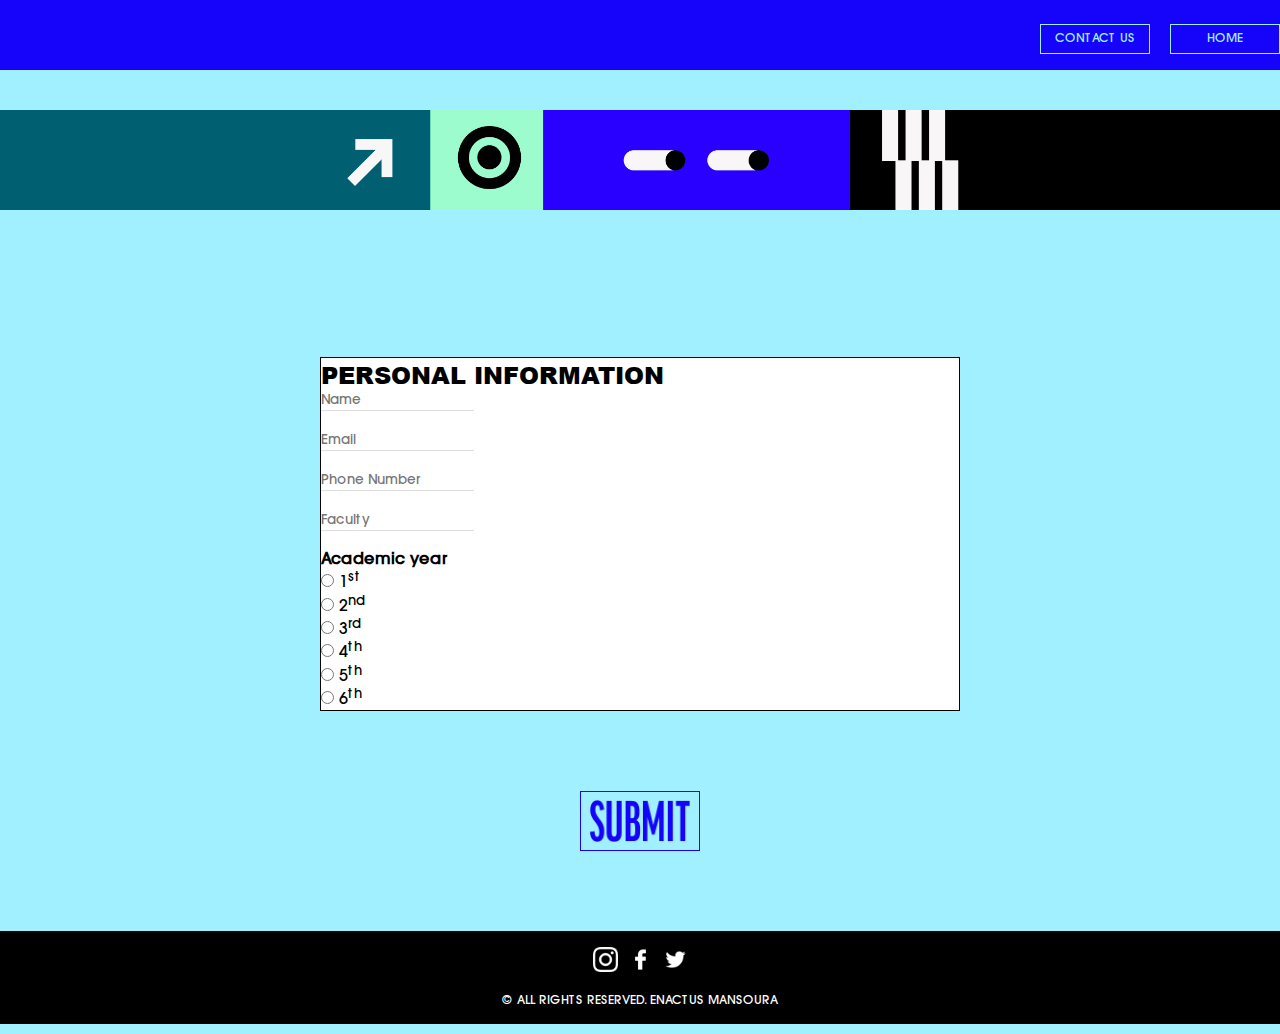
==== index.html @ 94e8a6a2 "Final commit: Backend added, issues fixed" ====
<!DOCTYPE html>
<html lang="en">
    <head>
    <meta charset="UTF-8" />
    <meta http-equiv="X-UA-Compatible" content="IE=edge" />
    <meta name="viewport" content="width=device-width, initial-scale=1.0" />
    <title>Application Form - Milestone 2023</title>
    <link rel="shortcut icon" href="assets/favicon.ico" type="image/x-icon">
    <link rel="icon" href="assets/favicon.ico" type="image/x-icon">                
    <link href="https://cdn.jsdelivr.net/npm/bootstrap@5.2.2/dist/css/bootstrap.min.css" rel="stylesheet" integrity="sha384-Zenh87qX5JnK2Jl0vWa8Ck2rdkQ2Bzep5IDxbcnCeuOxjzrPF/et3URy9Bv1WTRi" crossorigin="anonymous">
    <script src="https://cdn.jsdelivr.net/npm/bootstrap@5.2.2/dist/js/bootstrap.bundle.min.js" integrity="sha384-OERcA2EqjJCMA+/3y+gxIOqMEjwtxJY7qPCqsdltbNJuaOe923+mo//f6V8Qbsw3" crossorigin="anonymous"></script>
    <link rel="stylesheet" href="style/style.css?v=2">
    <!-- Google tag (gtag.js) -->
    <script async src="https://www.googletagmanager.com/gtag/js?id=G-HJ6JGQN55H"></script>
    <script>
    window.dataLayer = window.dataLayer || [];
    function gtag(){dataLayer.push(arguments);}
    gtag('js', new Date());
    gtag('config', 'G-HJ6JGQN55H');
    </script>
    </head>
    <body>


        <div class="heading">

            <!--NAV START-->

            <div class="nav p-4">
                <div id="logo">
                    <img src="assets/enactus logo.png" alt="">
                </div>
                <ul>
                    <li id="contact">
                        <a id="maillink" href="mailto:info@enactusmans.com">CONTACT US</a>
                    </li>

                    <li id="home">
                        <a id="homelink" href="https://enactusmans.com/">HOME</a>
                    </li>
                </ul>
            </div>

            <!--NAV END-->

            <!-- SLIDER START-->

            <div class="slider">
                <div class="scroll-parent">
                    <div class="scroll-element primary sliderimg">
                      <img src="assets/slider.png"alt=""/>
                      <img src="assets/slider.png"alt=""/>
                      <img src="assets/slider.png"alt=""/>
                      <img src="assets/slider.png"alt=""/>
                      <img src="assets/slider.png"alt=""/>
                      <img src="assets/slider.png"alt=""/>
                      <img src="assets/slider.png"alt=""/>
                      <img src="assets/slider.png"alt=""/>
                      <img src="assets/slider.png"alt=""/>
                      <img src="assets/slider.png"alt=""/>
                      <img src="assets/slider.png"alt=""/>
                      <img src="assets/slider.png"alt=""/>
                      <img src="assets/slider.png"alt=""/>
                      <img src="assets/slider.png"alt=""/>
                      <img src="assets/slider.png"alt=""/>
                      <img src="assets/slider.png"alt=""/>
                      <img src="assets/slider.png"alt=""/>
                    </div>
                    <!-- <div class="scroll-element secondary sliderimg">
                      <img src="assets/slider.png"alt=""/>
                      <img src="assets/slider.png"alt=""/>
                      <img src="assets/slider.png"alt=""/>
                    </div> -->
                  </div>
                <!-- <div class="sliderimg">
                    <img src="assets/slider.png" alt="">
                </div>
                <div class="sliderimg">
                    <img src="assets/slider.png" alt="">
                </div>
                <div class="sliderimg">
                    <img src="assets/slider.png" alt="">
                </div>
                <div class="sliderimg">
                    <img src="assets/slider.png" alt="">
                </div> -->
            </div>
            <!-- SLIDER END-->

            <!--FIRST ILLUSTRATION START-->

            <div class="firstill">
                <!-- <img src="assets/firstill.png" alt=""> -->
                <!-- <div class="eye">
                    <div class="eye1"></div>
                    <div class="eye2"></div>
                </div> -->

                <!-- <div class="eyes">
                    <img src="assets/eyesfull.png" alt="">
                </div> -->

            </div>

            <!--FIRST ILLUSTRATION END-->

            <!--SECOND ILLUSTRATION START-->

            <div class="secondill">
                <picture>
                    <source srcset="assets/secondill.png" media="(min-width:575px)" alt="">
                    <img src="assets/secondill sm.png" alt="">
                </picture>
            </div>

            <!--SECOND ILLUSTRATION END-->

        </div>

        <div class="main pb-0">

            <!-- ALL Sections -->

            <div class="all">

                <!-- PERSONAL Section -->

                <div id="first" class="form pt-lg-5 pt-md-5 pe-lg-5 pe-md-5 ps-lg-5 ps-md-5 pb-lg-5 pb-md-5 " onclick="shadow()">

                    <h2 class="mb-4">PERSONAL INFORMATION</h2>

                    <form action="submit.php" method="post">
                        <div class="mb-2">
                        <input
                            type="text"
                            class="form-control"
                            id="name" name="name" placeholder="Name" required/>
                        </div>
                
                        <div class="mb-2">
                        <input
                            type="email"
                            class="form-control"
                            id="email" name="email" placeholder="Email" required/>
                        </div>

                        <div class="row">
                    
                            <div class="col-lg col-md mb-2">
                            <input
                                type="number"
                                pattern="/^-?\d+\.?\d*$/" 
                                class="form-control"
                                id="phone" name="phone" placeholder="Phone Number" required/>
                            </div>
                        </div>

                        <div class="mb-2">
                        <input
                            type="text"
                            class="form-control"
                            id="faculty" name="faculty" placeholder="Faculty" required/>
                        </div>

                        <label  class="form-label mt-2">Academic year </label><br>

                        <div class="year">
                            <div class="form-check form-check-inline">
                                    <input class="form-check-input" type="radio" name="year" id="first" value="1st" required>
                                    <label class="form-check-label" for="first" style="margin-left: 0px;margin-right: 10px;">
                                        1<sup>st</sup>
                                    </label>
                                </div>

                            <div class="form-check form-check-inline">
                                <input class="form-check-input" type="radio" name="year" id="second" value="2nd">
                                <label class="form-check-label" for="second" style="margin-left: 0px;margin-right: 10px;">
                                    2<sup>nd</sup>
                                </label>
                            </div>
                    
                            <div class="form-check form-check-inline">
                                <input class="form-check-input" type="radio" name="year" id="third" value="3rd">
                                <label class="form-check-label" for="third" style="margin-left: 0px; margin-right: 10px;">
                                    3<sup>rd</sup>
                                </label>
                            </div>
                    
                            <div class="form-check form-check-inline">
                                <input class="form-check-input" type="radio" name="year" id="fourth" value="4th"> 
                                <label class="form-check-label" for="fourth" style="margin-left: 0px;margin-right: 10px;">
                                    4<sup>th</sup>
                                </label>
                            </div>
                    
                            <div class="form-check form-check-inline">
                                <input class="form-check-input" type="radio" name="year" id="fifth" value="5th">
                                <label class="form-check-label" for="fifth" style="margin-left: 0px;">
                                5<sup>th</sup>
                            </label>
                            </div>

                            <div class="form-check form-check-inline">
                                <input class="form-check-input" type="radio" name="year" id="sixth" value="6th">
                                <label class="form-check-label" for="sixth" style="margin-left: 0px;">
                                    6<sup>th</sup>
                                </label>
                                </div>
                        </div>

                </div>

                <!-- SUBMIT BUTTON-->
                <button type="submit" id="submit" class="submit" onclick="shadow5()">
                    <img src="assets/SUBMIT.png" alt="">
                </button>

                </form>     

                </div>

                <!-- FOOTER -->

                <div class="footer mb-0">
                    <div class="social" id="contact">
                        <a href="https://instagram.com/enactusmans/" target="_blank"><img src="assets/instagram.png" alt=""></a>
                        <a href="https://facebook.com/EnactusMansouraUniversity/" target="_blank"><img src="assets/facebook.png" alt=""></a>
                        <a href="https://twitter.com/enactusmans" target="_blank"><img src="assets/twitter.png" alt=""></a>
                     </div>
                    <p class="mb-0">© ALL RIGHTS RESERVED. ENACTUS MANSOURA</p>
                </div>
        </div>

    <script>
        document.getElementById('logo').addEventListener('click',home);
        document.getElementById('contact').addEventListener('click',mail);
        function mail(){
                window.location.href = "mailto:info@enactusmans.com"
                console.log("ag")
            }
        document.getElementById('home').addEventListener('click',home);
        function home(){
                window.location.href = "https://www.enactusmans.com"
            }

        document.getElementById('home').addEventListener('mouseover',invert);
        function invert(){
            document.getElementById('homelink').style.color='var(--primary-color)'
        }
        document.getElementById('home').addEventListener('mouseleave',invertback);
        function invertback(){
            document.getElementById('homelink').style.color='var(--secondary-color)'
        }

        document.getElementById('contact').addEventListener('mouseover',invert2);
        function invert2(){
            document.getElementById('maillink').style.color='var(--primary-color)'
        }
        document.getElementById('contact').addEventListener('mouseleave',invertback2);
        function invertback2(){
            document.getElementById('maillink').style.color='var(--secondary-color)'
        }

    </script>

    <script>
        function shadow(){
            document.getElementById("first").style.boxShadow = "-6px 5px black"
        }

        function shadow2(){
            document.getElementById("secondd").style.boxShadow = "-6px 5px black"
        }

        function shadow3(){
            document.getElementById("thirdd").style.boxShadow = "-6px 5px black"
        }

        function shadow4(){
            document.getElementById("fourthh").style.boxShadow = "-6px 5px black"
        }
        
        function shadow5(){
            document.getElementById("submit").style.boxShadow = "-6px 5px var(--primary-color)"
        }
    </script>

    <script>
        function auto_grow(element) {
        element.style.height="auto";
        element.style.height = (element.scrollHeight+2)+"px";
        }
    </script>

    </body>
</html>
---- style/style.css ----
:root {
  --primary-color: #1504f9;
  --secondary-color: #a1f0ff;
}

@font-face {
  font-family: ArialMT;
  src: url(ArialMTBlack.woff);
}

@font-face {
  font-family: ITCAvante;
  src: url(ITCAvantGardePro-Md.ttf);
}

* {
  box-sizing: border-box;
  margin: 0px;
  font-family: ITCAvante;
}

img {
  -webkit-user-drag: none;
}

body {
  background-color: var(--secondary-color);
}

.nav {
  background-color: var(--primary-color);
  min-height: 70px;
  display: flex;
  justify-content: space-between;
  align-items: center;
}

.links {
  display: flex;
  align-items: center;
}

#logo img {
  max-width: 100px;
  margin-left: 15px;
}

#logo img:hover {
  cursor: pointer;
}

.nav ul {
  display: flex;
  justify-content: space-between;
  list-style: none;
  margin: 8px 0px 0px 0px;
}

.nav ul li {
  margin-left: 20px;
  border: 1px solid var(--secondary-color);
  display: flex;
  align-items: center;
  justify-content: center;
  width: 110px;
  height: 30px;
  cursor: pointer;
}

.nav ul li:hover {
  background-color: var(--secondary-color);
}

.nav ul li a:hover {
  color: var(--primary-color);
}

.nav ul li a {
  font-size: 12px;
  font-weight: 100;
  text-decoration: none;
  color: var(--secondary-color);
}
#homebutt {
  text-align: center;
  margin-top: 50px;
}
#homelinkk {
  border: 1px solid var(--primary-color);
  font-size: 22px;
  color: var(--primary-color);
  text-decoration: none;
  padding: 8px 50px;
}

#homelinkk:hover {
  background-color: var(--primary-color);
  color: var(--secondary-color);
}

.stamp {
  text-align: center;
  margin: 9% 0%;
}

.stamp img {
  width: 80px;
}

.scroll-parent {
  position: relative;
  background-color: var(--secondary-color);
  height: 40px;
  width: 100%;
  overflow: hidden;
}

.scroll-element {
  position: absolute;
  left: 0%;
  top: 0%;
  display: flex;
  align-items: center;
  justify-content: space-around;
}

/* .scroll-element img {
    width: 15%;
  } */

.primary {
  animation: primary 15s linear infinite;
  -webkit-animation: primary 15s linear infinite;
}

.secondary {
  animation: secondary 20s linear infinite;
  -webkit-animation: secondary 20s linear infinite;
}

@keyframes primary {
  from {
    left: 0%;
  }
  to {
    left: -100%;
  }
}

@keyframes secondary {
  from {
    left: 100%;
  }
  to {
    left: 0%;
  }
}

.sliderimg img {
  max-width: 400px;
  margin-left: 5px;
}

.firstill {
  /* position: relative; */
  width: 100%;
  height: 100px;
  background-image: url(../assets/firstillu.png);
  background-position: center;
  background-size: cover;
  background-repeat: no-repeat;
}

.firstill img {
  width: 100%;
}

.heading {
}

.eye {
  position: relative;
}

.eye1 {
  width: 21px;
  height: 21px;
  background-color: black;
  border-radius: 50%;
  -webkit-border-radius: 50%;
  -moz-border-radius: 50%;
  -ms-border-radius: 50%;
  -o-border-radius: 50%;
  position: absolute;
  top: 40%;
  left: 51.6%;
  transition: left 1s ease;
  -webkit-transition: left 1s ease;
  -moz-transition: left 1s ease;
  -ms-transition: left 1s ease;
  -o-transition: left 1s ease;
}

.eye2 {
  width: 21px;
  height: 21px;
  background-color: black;
  border-radius: 50%;
  -webkit-border-radius: 50%;
  -moz-border-radius: 50%;
  -ms-border-radius: 50%;
  -o-border-radius: 50%;
  position: absolute;
  top: 40%;
  left: 56.82%;
  transition: left 1s ease;
  -webkit-transition: left 1s ease;
  -moz-transition: left 1s ease;
  -ms-transition: left 1s ease;
  -o-transition: left 1s ease;
}

.clsd {
  background-color: var(--secondary-color);
}

h4 {
  margin: 0px !important;
  text-align: center;
  color: var(--primary-color);
}

.secondill {
  background-color: var(--secondary-color);
  padding: 5% 0% 5% 0%;
  text-align: center;
}

.secondill img {
  width: 100%;
}

.note {
  color: var(--primary-color);
  text-align: center;
  line-height: 30px;
}

#seeu {
  position: relative;
}

#seeu::after {
  content: "";
  width: 139px;
  height: 1.5px;
  position: absolute;
  bottom: -3px;
  left: 0px;
  background-color: var(--primary-color);
}

.mainstate {
  padding-top: 15vh;
}

.status {
  display: flex;
  justify-content: center;
  align-items: center;
  flex-direction: column;
}
.status img {
  max-width: 60%;
}

#inform {
  margin-top: 2vw;
}

.main {
  background-color: var(--secondary-color);
  padding-bottom: 10px;
}

.all {
  background-color: var(--secondary-color);
  margin: auto;
  max-width: 90vw;
  width: 640px;
}

.form {
  background-color: white;
  border: 1px solid black;
  margin-bottom: 5rem;
  box-shadow: 0px 0px black;
  transition: 0.3s ease;
  -webkit-transition: 0.3s ease;
  -moz-transition: 0.3s ease;
  -ms-transition: 0.3s ease;
  -o-transition: 0.3s ease;
}

.form:hover {
  box-shadow: -6px 5px black;
}

h2 {
  font-family: "ArialMT";
  font-weight: 900;
  font-style: normal;
  font-size: 24px;
}

input,
textarea {
  padding-left: 0px !important;
  border-radius: 0px !important;
  border: 0px !important;
  border-bottom: 1px solid #dedede !important;
  -webkit-border-radius: 0px !important;
  -moz-border-radius: 0px !important;
  -ms-border-radius: 0px !important;
  -o-border-radius: 0px !important;
  box-shadow: none !important;
}

input:focus,
textarea:focus {
  border-bottom: 1px solid var(--primary-color) !important;
  -webkit-border-radius: 0px !important;
  -moz-border-radius: 0px !important;
  -ms-border-radius: 0px !important;
  -o-border-radius: 0px !important;
  box-shadow: none !important;
}

textarea {
  height: 10px;
  resize: none;
  max-width: 100% !important;
}

input[type="radio"] {
  border: 1px solid #dedede !important;
  border-color: #a1a1a1 !important;
}

input[type="radio"]:focus,
input[type="radio"]:active {
  border-color: var(--primary-color) !important;
}

.form-check-input:checked {
  background-color: var(--primary-color);
  border-color: var(--primary-color);
}

input[type="checkbox"] {
  opacity: 0;
  position: absolute;
}
input[type="checkbox"] ~ label:before {
  content: "";
  display: inline-block;
  cursor: pointer;
  margin: 2px 10px -2px 0;
  width: 1em;
  height: 1em;
  border: 1px solid #a1a1a1;
}

input[type="checkbox"]:checked ~ label:before {
  background: var(--primary-color);
  border-color: var(--primary-color);
}

.form-check-input:active {
  background-color: var(--primary-color);
  border-color: var(--primary-color);
}

.form-check-input:checked[type="radio"] {
  background-image: none;
}

.skill {
  margin-bottom: 20px;
  margin-left: 10px;
}

.form-label,
label p {
  margin-bottom: 20px !important;
  font-weight: 600;
}

.form-control {
  margin-bottom: 20px;
  max-width: 100%;
}

.footer {
  background-color: black;
  min-height: 7vh;
  display: flex;
  justify-content: center;
  align-items: center;
  flex-direction: column;
  width: 100%;
  padding-top: 1rem;
  padding-bottom: 1rem;
}

.social {
  display: flex;
  justify-content: center;
  align-items: center;
  margin-bottom: 1rem;
}

.social a img {
  filter: invert();
  -webkit-filter: invert();
  width: 25px;
  margin-right: 5px;
  margin-left: 5px;
}

.statef {
  position: absolute;
  bottom: 0;
}

.footer p {
  font-weight: 200;
  font-size: 12px;
  color: white;
}

.customwidth {
  width: 90% !important;
}

/* #fourthh{
    margin-bottom: 4rem !important;
} */

.submit {
  width: 120px;
  height: 60px;
  margin: auto;
  border: 1px solid var(--primary-color);
  display: flex;
  justify-content: center;
  align-items: center;
  margin-bottom: 5rem;
  box-shadow: 0px 0px var(--primary-color);
  transition: 0.3s ease;
  cursor: pointer;
  background: none;
}

.submit:active {
  background-color: var(--primary-color);
}

.submit:active > img {
  filter: invert(83%) sepia(18%) saturate(723%) hue-rotate(158deg)
    brightness(103%) contrast(101%);
}

.submit img {
  width: 100px;
}

.submit:hover {
  box-shadow: -6px 5px var(--primary-color);
}

input::-webkit-outer-spin-button,
input::-webkit-inner-spin-button {
  -webkit-appearance: none;
  margin: 0;
}

/* Firefox */
input[type="number"] {
  -moz-appearance: textfield;
}

@media (min-width: 576px) and (max-width: 767px) {
  .nav {
    min-height: 70px;
  }

  #logo img {
    width: 70px;
    margin-left: 0px;
  }

  ul {
    transform: scale(0.8);
    -webkit-transform: scale(0.8);
    -moz-transform: scale(0.8);
    -ms-transform: scale(0.8);
    -o-transform: scale(0.8);

    margin-right: -25px !important;
  }

  h2 {
    font-size: 18px;
  }

  .form {
    padding-top: 1.5rem !important;
    padding-left: 1.5rem !important;
    padding-right: 1.5rem !important;
  }
  .form-label,
  p {
    transform: scale(0.9);
    -webkit-transform: scale(0.9);
    -moz-transform: scale(0.9);
    -ms-transform: scale(0.9);
    -o-transform: scale(0.9);
    margin-left: -13px;
  }
  .year {
    width: 40%;
    margin-bottom: 50px !important;
    display: inline;
  }

  .form-check {
    margin-bottom: 15px;
    margin-right: 0px;
  }

  .form-check-label {
    margin-left: 0px;
    margin-right: 0px;
  }

  .form-control {
    max-width: 100% !important;
  }

  .allskills {
    margin-top: 0px !important;
    margin-left: -13px;
  }

  .skill {
    margin-left: 0px;
    transform: scale(0.9);
    -webkit-transform: scale(0.9);
    -moz-transform: scale(0.9);
    -ms-transform: scale(0.9);
    -o-transform: scale(0.9);
  }

  .customwidth {
    width: 100% !important;
  }

  ::placeholder {
    font-size: 12px;
  }

  .footer p {
    font-size: 10px;
    margin-bottom: 0.5rem;
    margin-left: 0px;
  }

  .social a img {
    transform: scale(0.8);
    -webkit-transform: scale(0.8);
    -moz-transform: scale(0.8);
    -ms-transform: scale(0.8);
    -o-transform: scale(0.8);
    margin-left: 2px;
    margin-right: 2px;
  }
  .social {
    margin-bottom: 0.5rem;
  }

  .firstill {
    height: 70px;
  }
}

@media (max-width: 575px) {
  .status img {
    max-width: 80%;
  }

  .nav {
    min-height: 70px;
    padding: 0px 15px !important;
  }

  #logo img {
    width: 70px;
    margin-left: 0px;
  }

  ul {
    transform: scale(0.8);
    -webkit-transform: scale(0.8);
    -moz-transform: scale(0.8);
    -ms-transform: scale(0.8);
    -o-transform: scale(0.8);

    margin-right: -25px !important;
  }

  h2 {
    font-size: 18px;
  }

  .secondill {
    padding: 10% 0%;
  }

  .secondill picture img {
    margin-top: 20px;
    margin-bottom: 20px;
  }

  .form {
    padding-top: 1.5rem !important;
    padding-left: 1.5rem !important;
    padding-right: 1.5rem !important;
  }
  .form-label,
  p {
    transform: scale(0.9);
    -webkit-transform: scale(0.9);
    -moz-transform: scale(0.9);
    -ms-transform: scale(0.9);
    -o-transform: scale(0.9);
    margin-left: -13px;
  }
  .year {
    width: 40%;
    margin-bottom: 50px !important;
    display: inline;
  }

  .form-check {
    margin-bottom: 15px;
    margin-right: 0px;
  }

  .form-check-label {
    margin-left: 0px;
    margin-right: 0px;
  }

  .form-control {
    max-width: 100% !important;
  }

  .allskills {
    margin-top: 0px !important;
    margin-left: -13px;
  }

  .skill {
    margin-left: 0px;
    transform: scale(0.9);
    -webkit-transform: scale(0.9);
    -moz-transform: scale(0.9);
    -ms-transform: scale(0.9);
    -o-transform: scale(0.9);
  }

  .customwidth {
    width: 100% !important;
  }

  ::placeholder {
    font-size: 12px;
  }

  .footer p {
    font-size: 10px;
    margin-left: 0px;
  }

  .firstill {
    height: 70px;
  }
  .secondill img {
    width: 100%;
  }

  #fourthh {
    margin-bottom: 4rem !important;
  }

  .submit {
    transform: scale(0.9);
    -webkit-transform: scale(0.9);
    -moz-transform: scale(0.9);
    -ms-transform: scale(0.9);
    -o-transform: scale(0.9);
    margin-bottom: 4rem !important;
  }
  .scroll-parent {
    background-size: cover;
  }
}

@media (max-width: 400px) {
  .stamp {
    transform: scale(0.8);
    -webkit-transform: scale(0.8);
    -moz-transform: scale(0.8);
    -ms-transform: scale(0.8);
    -o-transform: scale(0.8);
  }
  #homebutt {
    transform: scale(0.8);
    -webkit-transform: scale(0.8);
    -moz-transform: scale(0.8);
    -ms-transform: scale(0.8);
    -o-transform: scale(0.8);
  }
  .secondill {
    padding: 10% 0%;
  }

  .scroll-parent {
    height: 30px;
  }
  .status img {
    max-width: 100%;
  }

  ul {
    transform: scale(0.55);
    -webkit-transform: scale(0.55);
    -moz-transform: scale(0.55);
    -ms-transform: scale(0.55);
    -o-transform: scale(0.55);
    margin-right: -50px !important;
  }

  .nav {
    padding: 0px 5px !important;
  }

  .firstill {
    height: 60px;
  }

  .sliderimg img {
    max-width: 300px;
  }
  #logo img {
    margin-left: 10px;
  }

  #fourthh {
    margin-bottom: 3rem !important;
  }

  .submit {
    transform: scale(0.8);
    -webkit-transform: ;
    -moz-transform: ;
    -ms-transform: ;
    -o-transform: ;
    margin-bottom: 3rem !important;
  }

  .footer p {
    font-size: 10px;
    margin-bottom: 0.5rem;
    margin-left: 0px;
  }

  .social a img {
    transform: scale(0.8);
    -webkit-transform: scale(0.8);
    -moz-transform: scale(0.8);
    -ms-transform: scale(0.8);
    -o-transform: scale(0.8);
    margin-left: 2px;
    margin-right: 2px;
  }
  .social {
    margin-bottom: 0.5rem;
  }
  .secondill img {
    width: 100%;
  }
  .scroll-parent {
    background-size: cover;
  }
}

@media (max-width: 360px) {
  ul {
    transform: scale(0.55);
    -webkit-transform: scale(0.55);
    -moz-transform: scale(0.55);
    -ms-transform: scale(0.55);
    -o-transform: scale(0.55);
    margin-right: -60px !important;
  }
  .firstill {
    height: 50px;
  }

  .secondill img {
    width: 100%;
  }
  .scroll-parent {
    background-size: cover;
  }
}

@media (max-width: 339px) {
  .nav ul {
    display: none;
  }

  .nav {
    justify-content: center;
  }

  #logo img {
    margin: 0px;
  }
  .scroll-parent {
    background-size: cover;
  }
}
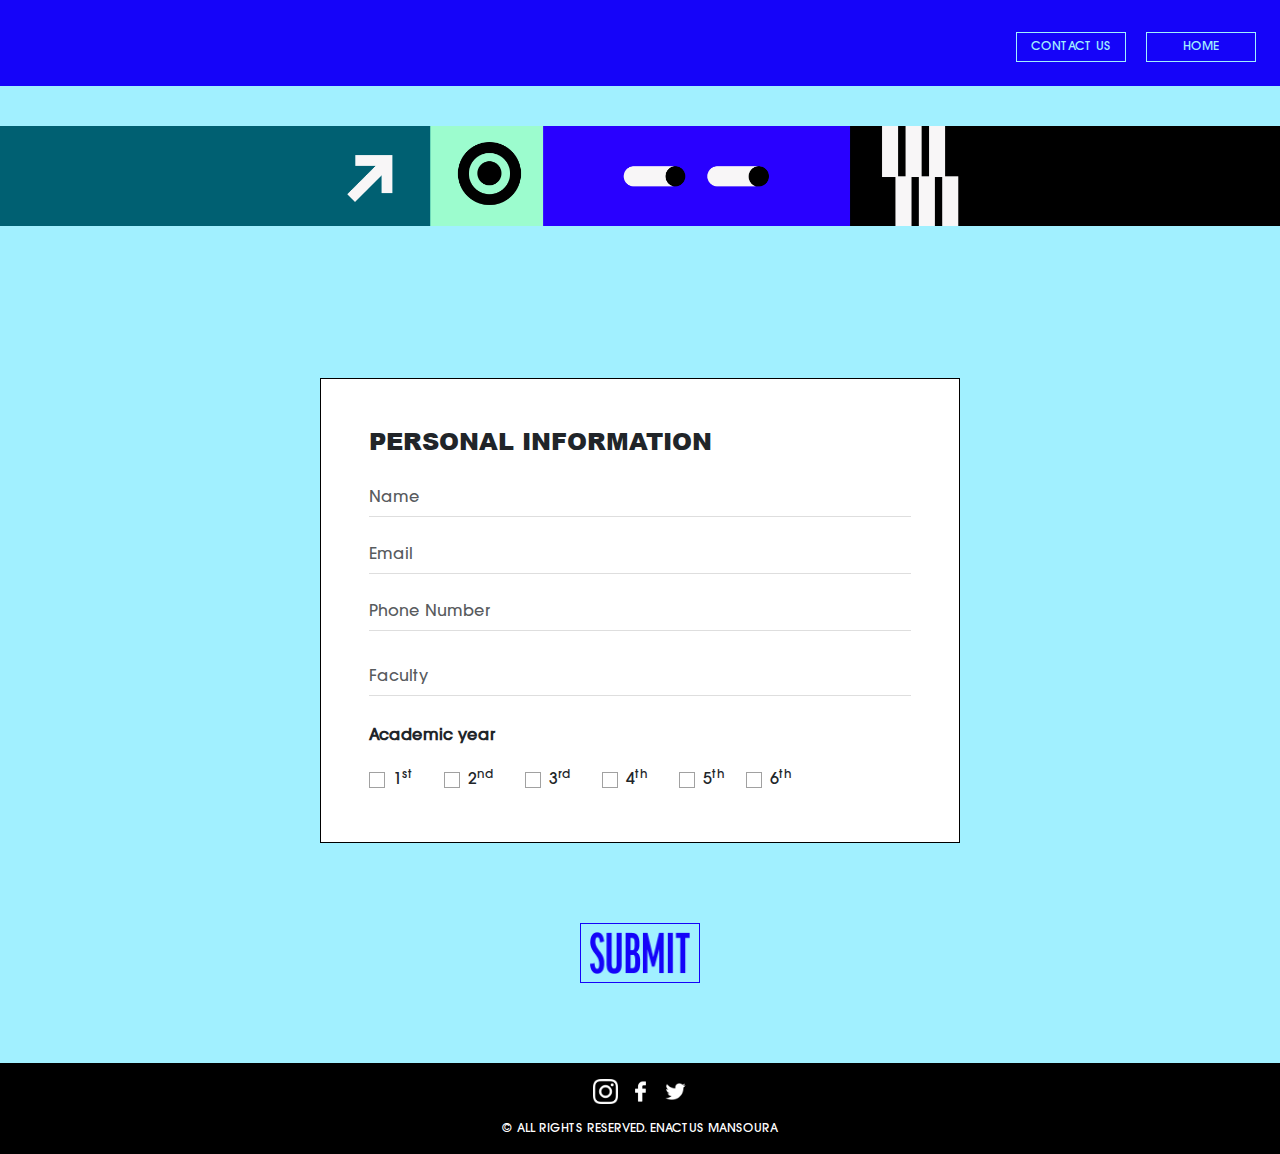
==== commit cd38791a: "Bootstrap CDN removed and replaced locally" ====
--- a/index.html
+++ b/index.html
@@ -7,8 +7,8 @@
     <title>Application Form - Milestone 2023</title>
     <link rel="shortcut icon" href="assets/favicon.ico" type="image/x-icon">
     <link rel="icon" href="assets/favicon.ico" type="image/x-icon">                
-    <link href="https://cdn.jsdelivr.net/npm/bootstrap@5.2.2/dist/css/bootstrap.min.css" rel="stylesheet" integrity="sha384-Zenh87qX5JnK2Jl0vWa8Ck2rdkQ2Bzep5IDxbcnCeuOxjzrPF/et3URy9Bv1WTRi" crossorigin="anonymous">
-    <script src="https://cdn.jsdelivr.net/npm/bootstrap@5.2.2/dist/js/bootstrap.bundle.min.js" integrity="sha384-OERcA2EqjJCMA+/3y+gxIOqMEjwtxJY7qPCqsdltbNJuaOe923+mo//f6V8Qbsw3" crossorigin="anonymous"></script>
+    <link rel="stylesheet" href="style/bootstrap.min.css">
+    <script src="script/bootstrap.bundle.min.js"></script>
     <link rel="stylesheet" href="style/style.css?v=2">
     <!-- Google tag (gtag.js) -->
     <script async src="https://www.googletagmanager.com/gtag/js?id=G-HJ6JGQN55H"></script>
